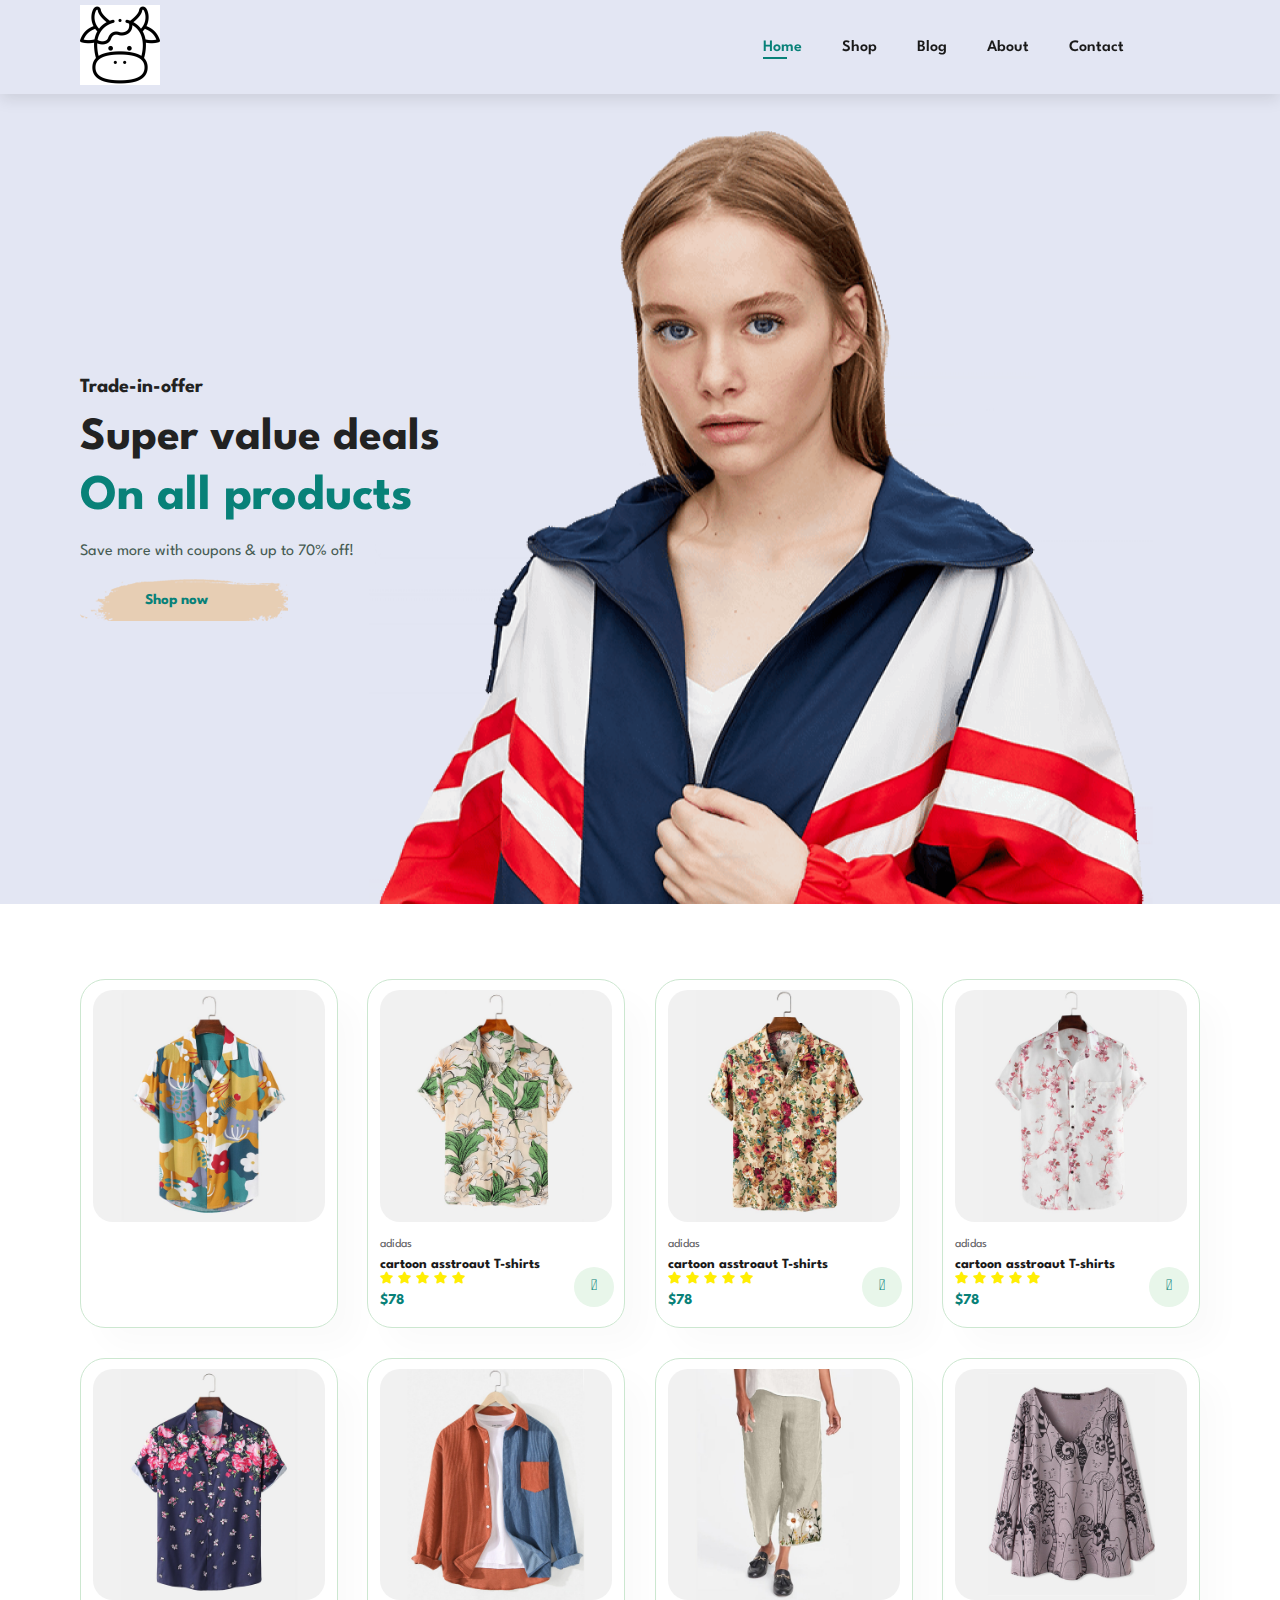
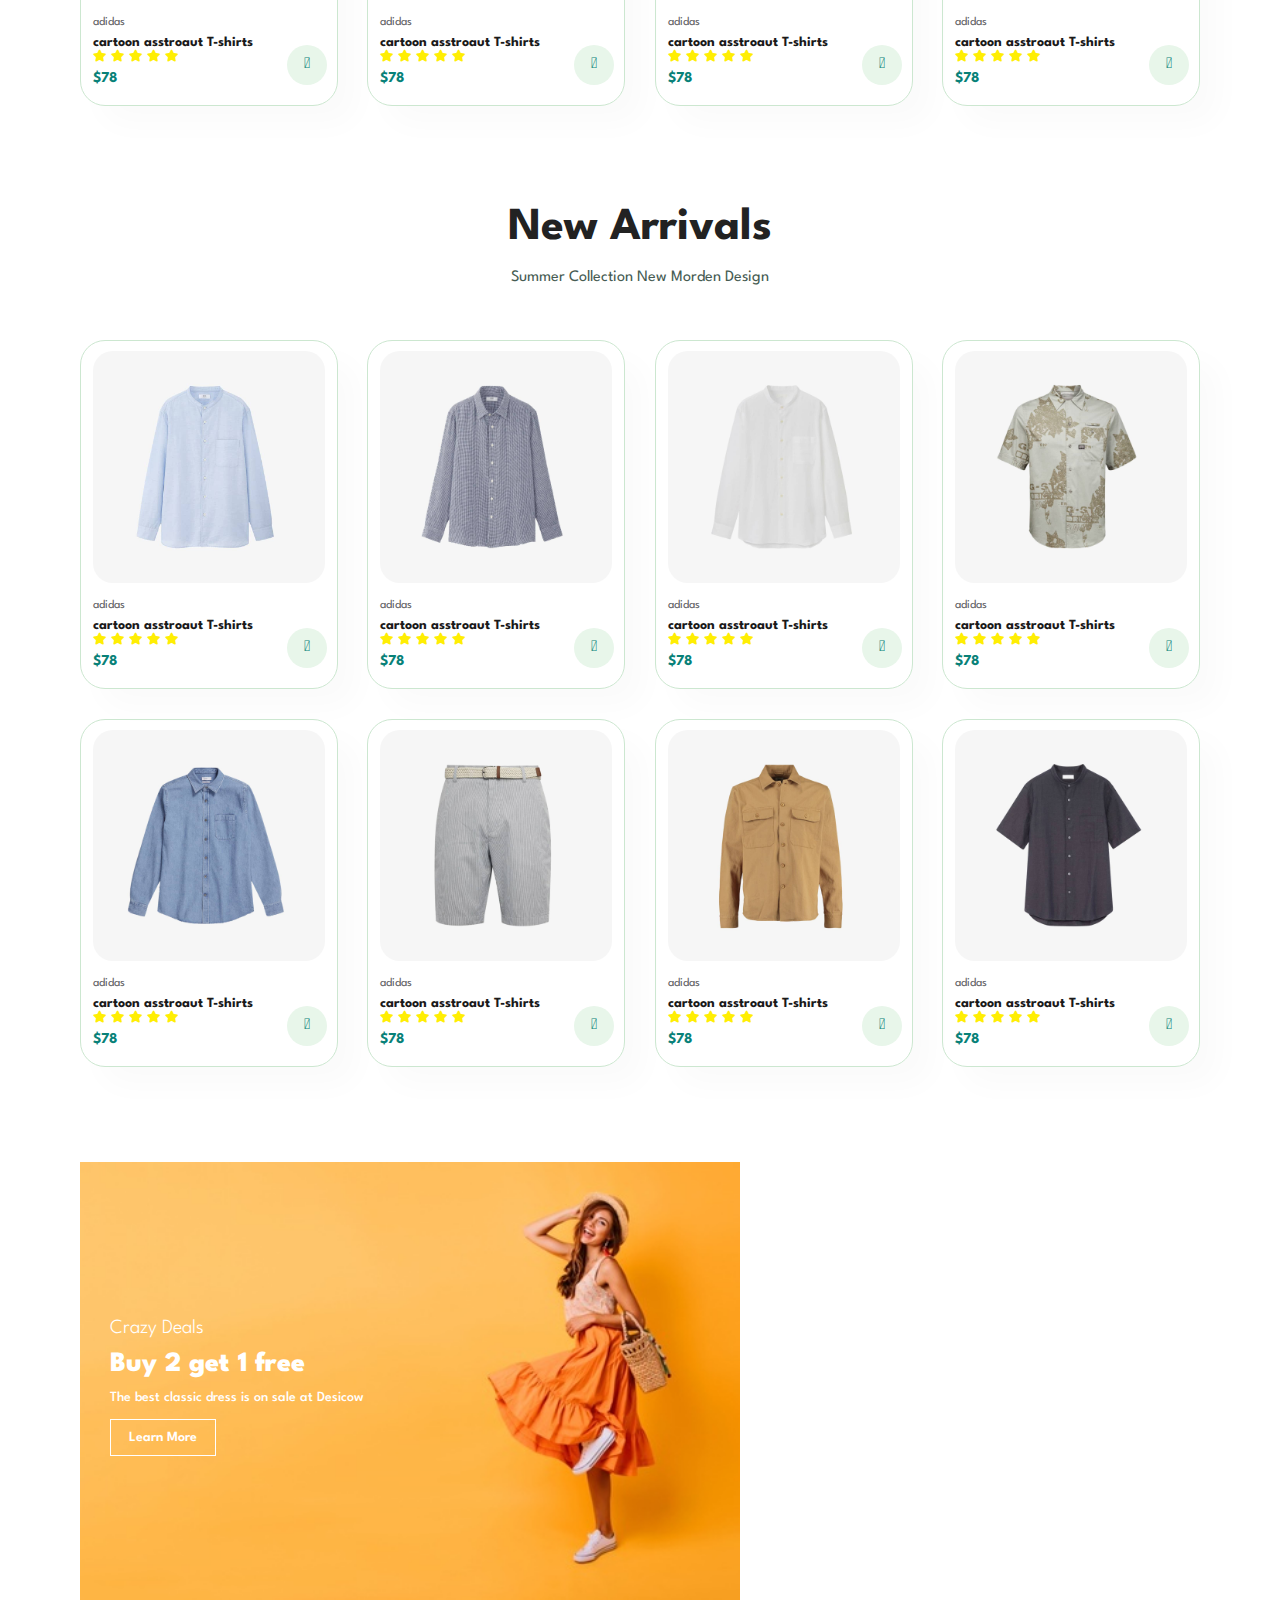
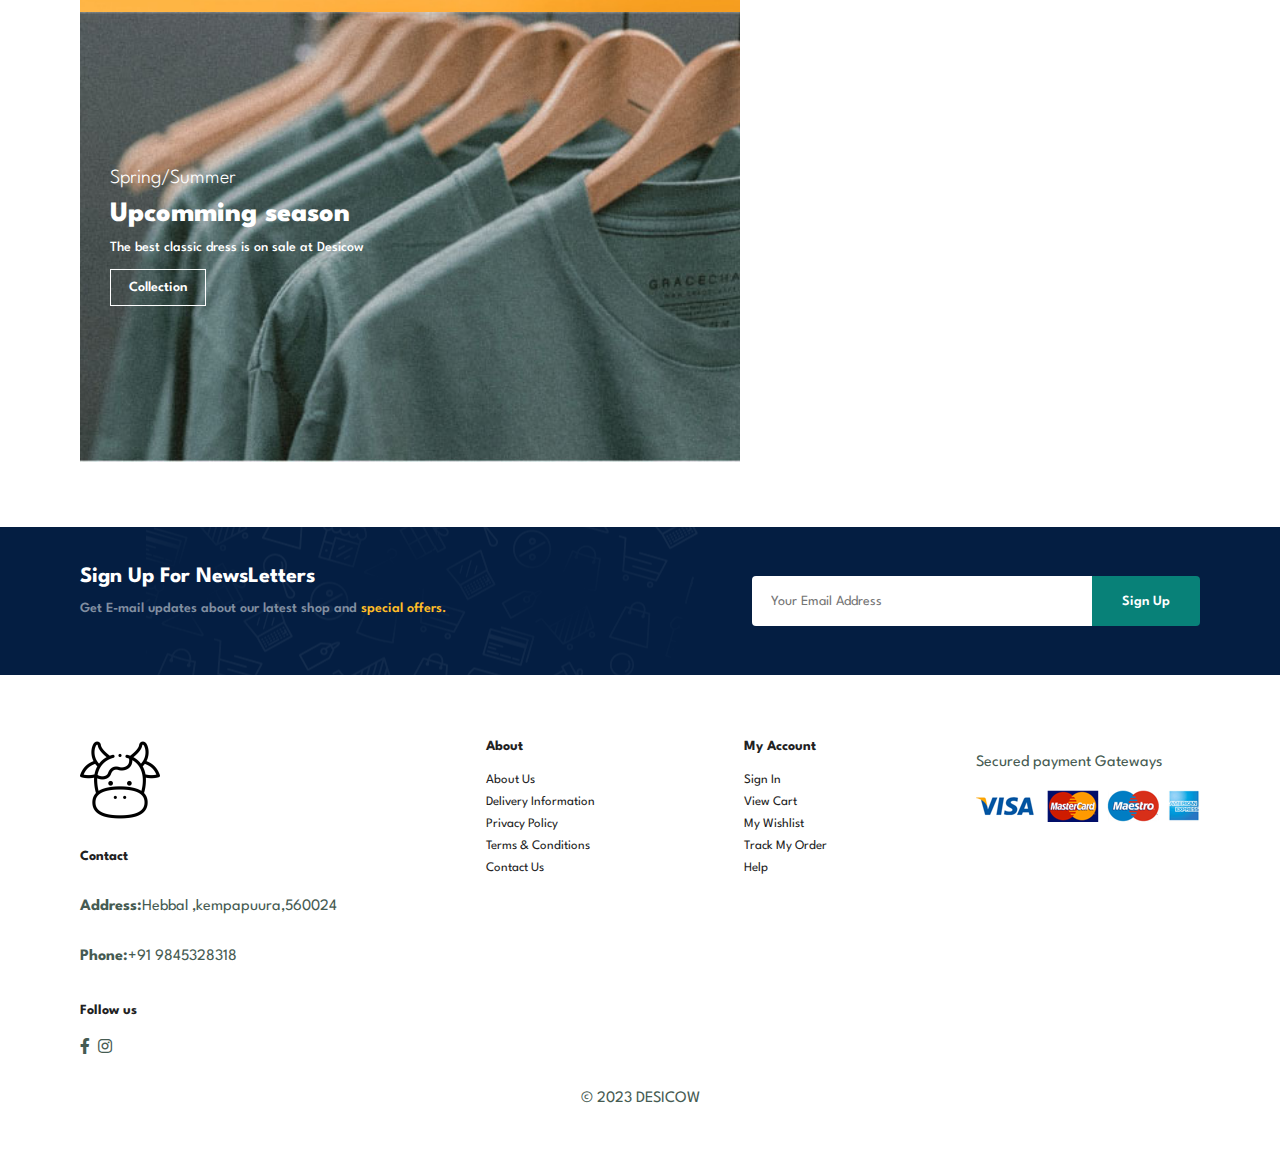
==== index.html @ 8bccd766 "new chnges" ====
<!DOCTYPE html>
<html lang="en">

    <head>
        <meta charset="UTF-8">
        <meta http-equiv="X-UA-Compatible" content="IE=edge">
        <meta name="viewport" content="width=device-width, initial-scale=1.0">
        <title>DESICOW</title>
        <link rel="stylesheet" href="https://pro.fontawesome.com/releases/v5.10.0/css/all.css" />

        <link rel="stylesheet" href="style.css">
    </head>

    <body>
        <section id ="header">
            <a href="#"><img src="img/cow.png" class="logo" alt="logo"></a>
       <div>
        <ul id="navbar">
            <li><a class="active" href="index.html">Home</a></li>
            <li><a href="shop.html">Shop</a></li>
            <li><a href="blog.html">Blog</a></li>
            <li><a href="about.html">About</a></li>
            <li><a href="contact.html">Contact</a></li>
            <li id="lg-bag"><a href="cart.html"><i class="far fa-shopping-bag"></i></a></li>
            <a href="#" id="close"><i class="far fa-times"></i></a>
        </div>

        </ul>
       </div>
       <div id="mobile">
        <a href="cart.html"><i class="far fa-shopping-bag"></i></a>
        <i id="bar"class="fas fa-outdent"></i>
    </div>
        </section>
        
        <section id="hero">
<h4>Trade-in-offer</h4>
<h2>Super value deals</h2>
<h1>On all products</h1>
<p>Save more with coupons & up to 70% off!</p>
<button>Shop now</button>
        </section>
        

        
        <section id="product1" class="section-p1">
            <div class="pro-container">
                <div class="pro">
                   <img src="img/products/f1.jpg" alt="">
                    <div class="des">
                       </div>
                </div>
                <div class="pro">
                    <img src="img/products/f2.jpg" alt="">
                     <div class="des">
                         <span>adidas</span>
                         <h5>cartoon asstroaut T-shirts</h5>
                         <div class="star">
                        <i class="fas fa-star"></i>
                        <i class="fas fa-star"></i>
                        <i class="fas fa-star"></i>
                        <i class="fas fa-star"></i>
                        <i class="fas fa-star"></i>
                     </div>  
                     <h4>$78</h4>                  
                     </div>
                     <a href="#"><i class="fal fa-shopping-cart cart"></i></a>
                 </div>
                 <div class="pro">
                    <img src="img/products/f3.jpg" alt="">
                     <div class="des">
                         <span>adidas</span>
                         <h5>cartoon asstroaut T-shirts</h5>
                         <div class="star">
                        <i class="fas fa-star"></i>
                        <i class="fas fa-star"></i>
                        <i class="fas fa-star"></i>
                        <i class="fas fa-star"></i>
                        <i class="fas fa-star"></i>
                     </div>  
                     <h4>$78</h4>                  
                     </div>
                     <a href="#"><i class="fal fa-shopping-cart cart"></i></a>
                 </div>
                 <div class="pro">
                    <img src="img/products/f4.jpg" alt="">
                     <div class="des">
                         <span>adidas</span>
                         <h5>cartoon asstroaut T-shirts</h5>
                         <div class="star">
                        <i class="fas fa-star"></i>
                        <i class="fas fa-star"></i>
                        <i class="fas fa-star"></i>
                        <i class="fas fa-star"></i>
                        <i class="fas fa-star"></i>
                     </div>  
                     <h4>$78</h4>                  
                     </div>
                     <a href="#"><i class="fal fa-shopping-cart cart"></i></a>
                 </div>
                 <div class="pro">
                    <img src="img/products/f5.jpg" alt="">
                     <div class="des">
                         <span>adidas</span>
                         <h5>cartoon asstroaut T-shirts</h5>
                         <div class="star">
                        <i class="fas fa-star"></i>
                        <i class="fas fa-star"></i>
                        <i class="fas fa-star"></i>
                        <i class="fas fa-star"></i>
                        <i class="fas fa-star"></i>
                     </div>  
                     <h4>$78</h4>                  
                     </div>
                     <a href="#"><i class="fal fa-shopping-cart cart"></i></a>
                 </div>
                 <div class="pro">
                    <img src="img/products/f6.jpg" alt="">
                     <div class="des">
                         <span>adidas</span>
                         <h5>cartoon asstroaut T-shirts</h5>
                         <div class="star">
                        <i class="fas fa-star"></i>
                        <i class="fas fa-star"></i>
                        <i class="fas fa-star"></i>
                        <i class="fas fa-star"></i>
                        <i class="fas fa-star"></i>
                     </div>  
                     <h4>$78</h4>                  
                     </div>
                     <a href="#"><i class="fal fa-shopping-cart cart"></i></a>
                 </div>
                 <div class="pro">
                    <img src="img/products/f7.jpg" alt="">
                     <div class="des">
                         <span>adidas</span>
                         <h5>cartoon asstroaut T-shirts</h5>
                         <div class="star">
                        <i class="fas fa-star"></i>
                        <i class="fas fa-star"></i>
                        <i class="fas fa-star"></i>
                        <i class="fas fa-star"></i>
                        <i class="fas fa-star"></i>
                     </div>  
                     <h4>$78</h4>                  
                     </div>
                     <a href="#"><i class="fal fa-shopping-cart cart"></i></a>
                 </div>
                 <div class="pro">
                    <img src="img/products/f8.jpg" alt="">
                     <div class="des">
                         <span>adidas</span>
                         <h5>cartoon asstroaut T-shirts</h5>
                         <div class="star">
                        <i class="fas fa-star"></i>
                        <i class="fas fa-star"></i>
                        <i class="fas fa-star"></i>
                        <i class="fas fa-star"></i>
                        <i class="fas fa-star"></i>
                     </div>  
                     <h4>$78</h4>                  
                     </div>
                     <a href="#"><i class="fal fa-shopping-cart cart"></i></a>
                 </div>
            </div>


        </section>

        <section id="product1" class="section-p1">
            <h2>New Arrivals</h2>
            <p>Summer Collection New Morden Design</p>
            <div class="pro-container">
                <div class="pro">
                   <img src="img/products/n1.jpg" alt="">
                    <div class="des">
                        <span>adidas</span>
                        <h5>cartoon asstroaut T-shirts</h5>
                        <div class="star">
                       <i class="fas fa-star"></i>
                       <i class="fas fa-star"></i>
                       <i class="fas fa-star"></i>
                       <i class="fas fa-star"></i>
                       <i class="fas fa-star"></i>
                    </div>  
                    <h4>$78</h4>                  
                    </div>
                    <a href="#"><i class="fal fa-shopping-cart cart"></i></a>
                </div>
                <div class="pro">
                    <img src="img/products/n2.jpg" alt="">
                     <div class="des">
                         <span>adidas</span>
                         <h5>cartoon asstroaut T-shirts</h5>
                         <div class="star">
                        <i class="fas fa-star"></i>
                        <i class="fas fa-star"></i>
                        <i class="fas fa-star"></i>
                        <i class="fas fa-star"></i>
                        <i class="fas fa-star"></i>
                     </div>  
                     <h4>$78</h4>                  
                     </div>
                     <a href="#"><i class="fal fa-shopping-cart cart"></i></a>
                 </div>
                 <div class="pro">
                    <img src="img/products/n3.jpg" alt="">
                     <div class="des">
                         <span>adidas</span>
                         <h5>cartoon asstroaut T-shirts</h5>
                         <div class="star">
                        <i class="fas fa-star"></i>
                        <i class="fas fa-star"></i>
                        <i class="fas fa-star"></i>
                        <i class="fas fa-star"></i>
                        <i class="fas fa-star"></i>
                     </div>  
                     <h4>$78</h4>                  
                     </div>
                     <a href="#"><i class="fal fa-shopping-cart cart"></i></a>
                 </div>
                 <div class="pro">
                    <img src="img/products/n4.jpg" alt="">
                     <div class="des">
                         <span>adidas</span>
                         <h5>cartoon asstroaut T-shirts</h5>
                         <div class="star">
                        <i class="fas fa-star"></i>
                        <i class="fas fa-star"></i>
                        <i class="fas fa-star"></i>
                        <i class="fas fa-star"></i>
                        <i class="fas fa-star"></i>
                     </div>  
                     <h4>$78</h4>                  
                     </div>
                     <a href="#"><i class="fal fa-shopping-cart cart"></i></a>
                 </div>
                 <div class="pro">
                    <img src="img/products/n5.jpg" alt="">
                     <div class="des">
                         <span>adidas</span>
                         <h5>cartoon asstroaut T-shirts</h5>
                         <div class="star">
                        <i class="fas fa-star"></i>
                        <i class="fas fa-star"></i>
                        <i class="fas fa-star"></i>
                        <i class="fas fa-star"></i>
                        <i class="fas fa-star"></i>
                     </div>  
                     <h4>$78</h4>                  
                     </div>
                     <a href="#"><i class="fal fa-shopping-cart cart"></i></a>
                 </div>
                 <div class="pro">
                    <img src="img/products/n6.jpg" alt="">
                     <div class="des">
                         <span>adidas</span>
                         <h5>cartoon asstroaut T-shirts</h5>
                         <div class="star">
                        <i class="fas fa-star"></i>
                        <i class="fas fa-star"></i>
                        <i class="fas fa-star"></i>
                        <i class="fas fa-star"></i>
                        <i class="fas fa-star"></i>
                     </div>  
                     <h4>$78</h4>                  
                     </div>
                     <a href="#"><i class="fal fa-shopping-cart cart"></i></a>
                 </div>
                 <div class="pro">
                    <img src="img/products/n7.jpg" alt="">
                     <div class="des">
                         <span>adidas</span>
                         <h5>cartoon asstroaut T-shirts</h5>
                         <div class="star">
                        <i class="fas fa-star"></i>
                        <i class="fas fa-star"></i>
                        <i class="fas fa-star"></i>
                        <i class="fas fa-star"></i>
                        <i class="fas fa-star"></i>
                     </div>  
                     <h4>$78</h4>                  
                     </div>
                     <a href="#"><i class="fal fa-shopping-cart cart"></i></a>
                 </div>
                 <div class="pro">
                    <img src="img/products/n8.jpg" alt="">
                     <div class="des">
                         <span>adidas</span>
                         <h5>cartoon asstroaut T-shirts</h5>
                         <div class="star">
                        <i class="fas fa-star"></i>
                        <i class="fas fa-star"></i>
                        <i class="fas fa-star"></i>
                        <i class="fas fa-star"></i>
                        <i class="fas fa-star"></i>
                     </div>  
                     <h4>$78</h4>                  
                     </div>
                     <a href="#"><i class="fal fa-shopping-cart cart"></i></a>
                 </div>
            </div>


        </section>

        <section id="sm-banner" class="section-p1">
    <div class="banner-box">
        <h4> Crazy Deals</h4>
        <h2>Buy 2 get 1 free</h2>
        <span>The best classic dress is on sale at Desicow</span>
        <button class="white">Learn More</button>
    </div>
    <div class="banner-box2">
        <h4> Spring/Summer</h4>
        <h2>Upcomming season</h2>
        <span>The best classic dress is on sale at Desicow</span>
        <button class="white">Collection</button>
    </div>
        </section>
        <section id="newsletter" class="section-p1">
            <div class="newstext">
                <h4>Sign Up For NewsLetters</h4>
                <p>Get E-mail updates about our latest shop and <span>special offers.</span></p>
            </div>
            <div class="form">
                <input type="text" placeholder="Your Email Address">
                <button class="normal">Sign Up</button>
            </div>
        </section>
        <footer class="section-p1">
            <div class="col">
                <img class="logo " src="img/cow.png" alt="">
                <h4>Contact</h4>
                <p><strong>Address:</strong>Hebbal ,kempapuura,560024 </p>
                <p><strong>Phone:</strong>+91 9845328318</p>
<div class="follow">
    <h4>Follow us</h4>
    <div class="icon">
        <i class ="fab fa-facebook-f"></i>
        <i class ="fab fa-instagram"></i>
    </div>
</div>
</div>
<div class="col">
                <h4>About</h4>
                <a href="#">About Us</a>
                <a href="#">Delivery Information</a>
                <a href="#">Privacy Policy</a>
                <a href="#">Terms & Conditions</a>
                <a href="#">Contact Us</a>
              </div>

              <div class="col">
                <h4>My Account</h4>
                <a href="#">Sign In</a>
                <a href="#">View Cart</a>
                <a href="#">My Wishlist</a>
                <a href="#">Track My Order</a>
                <a href="#">Help</a>
              </div>
              <div>
                <p>Secured payment Gateways</p>
                <img src="img/pay/pay.png" alt="">
              </div>
            <div class="copyright">
                <p>© 2023 DESICOW</p>
            
            </div>
        </footer>

        <script src="script.js"></script>
    </body>

</html>
---- style.css ----
@import url("https://fonts.googleapis.com/css2?family=Spartan:wght@100;200;300;400;500;600;700;800;900&display=swap");
* {
  margin: 0;
  padding: 0;
  box-sizing: border-box;
  font-family: "Spartan", sans-serif;
}

html {
  scroll-behavior: smooth;
}

/* Global Styles */

h1 {
  font-size: 50px;
  line-height: 64px;
  color: #222;
}

h2 {
  font-size: 46px;
  line-height: 54px;
  color: #222;
}

h4 {
  font-size: 20px;
  color: #222;
}

h6 {
  font-weight: 700;
  font-size: 12px;
}

p {
  font-size: 16px;
  color: #465b52;
  margin: 15px 0 20px 0;
}

.section-p1 {
  padding: 40px 80px;
}

.section-m1 {
  margin: 40px 0;
}
button.normal{
 font-size: 14px;
 font-weight: 600;
 padding: 15px 30px;
 color:#000;
 background-color: #fff;
 border-radius: 4px;
 cursor: pointer;
 border:none;
 outline: none;
 transition:0.3s;
}
button.white{
  font-size: 14px;
  font-weight: 600;
  padding: 11px 18px;
  color:#fff;
  background-color: transparent;
  cursor: pointer;
  border:1px solid #fff;
  outline: none;
  transition:0.3s;
 }

body {
  width: 100%;
}

/*header start*/
#header{
  display: flex;
  align-items: center;
  justify-content: space-between;
  padding: 5px 80px;
  background-color: #E3E6F3;
  box-shadow: 0 5px 15px rgba(0, 0, 0, 0.1);
  z-index: 999;
  position: sticky;
  top: 0;
  left: 0;


}
#navbar{
  display: flex;
  align-items: center;
  justify-content: center;

}
#navbar li{
  list-style: none;
  padding: 0 20px;
  position: relative;
}
#navbar li a{
  text-decoration: none;
  font-size: 16px;
  font-weight: 600;
  color:#1a1a1a;
  transition: 0.3s ease;
}
#navbar li a:hover,
#navbar li a.active{
  color:#088178;

}
#navbar li a.active::after,
#navbar li a:hover::after{
  content: "";
  width: 30%;
  height: 2px;
  background-color: #088178;
  position: absolute;
  bottom: -4px;
  left:20px;
}
#mobile{
  display: none;
  align-items: center;
}
#close{
  display: none;
}
/*Home Page*/
#hero{
  background-image: url("img/hero4.png");
  height: 90vh;
  width: 100%;
  background-position: top 25% right 0%;
  padding:0 80px;
  display: flex;
  flex-direction: column;
  align-items: flex-start;
  justify-content: center;
}
#hero h4{
  padding-bottom: 15px;

}
#hero h1{
  color: #088178;
}
#hero button{
  background-image: url("img/button.png");
  background-color: transparent;
  color:#088178 ;
  border: 0;
  padding: 14px 80px 14px 65px;
  background-repeat: no-repeat;
  font-weight: 700;
  font-size: 15px;


}
#product1{
  text-align: center;

}
#product1 .pro-container{
  display: flex;
  justify-content: space-between;
  padding-top:20px;
  flex-wrap: wrap;
}
#product1 .pro{
  width:23%;
  min-width: 250px;
  padding:10px 12px;
  border: 1px solid #cce7d0;
  border-radius: 25px;
  cursor: pointer;
  box-shadow:20px 20px 30px rgba(0,0,0,0.02);
  margin: 15px 0;
  transition: 0.2s ease;
  position: relative;

}
#product1 .pro:hover{
  box-shadow: 20px 20px 30px rgba(0,0,0,0.06);
}
#product1 .pro img{
  width: 100%;
  border-radius: 20px;
  
}
#product1 .pro .des{
text-align: start;
padding: 10px 0;
}
#product1 .pro .des span{
  color:#606063;
  font-size: 12px;

}
#product1 .pro .des h5{
  padding-top:7px;
color:#1a1a1a;
font-size:14px
}
#product1 .pro .des i{
  font-size:12px;
  color: rgb(255,238,3);
}
#product1 .pro .des h4{
  padding-top:7px;
  font-size: 15px;
  font-weight: 700;
  color:#088178;
}

#product1 .pro .cart{
  width: 40px;
  height: 40px;
  line-height: 40px;
  border-radius: 50px;
  background-color: #e8f6ea;
  font-weight: 500;
  color:#088178;
  border-color: 1px solid #cce7d0;
  position: absolute;
  bottom: 20px;
  right: 10px;

}
/*first banner box*/
#sm-banner{
  display:flex;
  justify-content: space-between;
  flex-wrap: wrap;
}
#sm-banner .banner-box{
display: flex;
flex-direction: column;
justify-content: center;
align-items: center;
align-items: flex-start;
background-image: url("img/banner/b17.jpg");
min-width:660px;
height:50vh;
background-size: cover;
background-position: center;
padding:30px;
}
#sm-banner h4{
  color:#fff;
  font-size: 20px;
  font-weight: 300;
}
#sm-banner h2{
  color:#fff;
  font-size: 28px;
  font-weight: 800;
}
#sm-banner span{
  color:#fff;
  font-size: 14px;
  font-weight: 500;
  padding-bottom:15px ;
}
#sm-banner .banner-box:hover button{
  background: #088178;
  border: 1px solid #088178;
}
/*second banner box*/
#sm-banner2{
  display:flex;
  justify-content: space-between;
  flex-wrap: wrap;
}
#sm-banner .banner-box2{
  display: flex;
  flex-direction: column;
  justify-content: center;
  align-items: center;
  align-items: flex-start;
  background-image: url("img/banner/b17.jpg");
  min-width:660px;
  height:50vh;
  background-size: cover;
  background-position: center;
  padding:30px;
  }
#sm-banner .banner-box2{
 background-image: url("img/banner/b10.jpg");
}
#sm-banner .banner-box2:hover button{
  background: #088178;
  border: 1px solid #088178;
}
#newsletter{
  display:flex;
  justify-content: space-between;
  flex-wrap: wrap;
  align-items:center;
  background-image: url("img/banner/b14.png");
  background-repeat: no-repeat;
  background-position: 20% 30%;
  background-color: #041e42;
  margin:25px 0 ;
}
#newsletter h4{
  font-size: 22px;
  font-weight: 700;
  color:#fff;

}
#newsletter p{
  font-size: 14px;
  font-weight: 600;
  color:#818ea0;
  
}
#newsletter p span{
  color:#ffbd27;
  
}
#newsletter .form{
  display: flex;
  width: 40%;
}
#newsletter input{
  height: 3.125rem;
  padding:0 1.25em;
  font-size:14px;
  width:100%;
  border: 1px solid transparent;
  border-radius: 4px ;
  outline: none;
  border-top-right-radius: 0;
  border-bottom-right-radius:0 ;
  
  
}
#newsletter button{
  background-color: #088178;
  color: #fff;
  white-space: nowrap;
  border-top-left-radius: 0;
  border-bottom-left-radius:0 ;
}

/*footer*/
footer{
display: flex;
flex-wrap: wrap;
justify-content: space-between;
}
footer .col{
  display: flex;
  flex-direction: column;
  align-items: flex-start;
  margin-bottom: 20px;
}
footer .logo{
    margin-bottom: 30px;

  }
  footer h4{
    font-size:14px;
   padding-bottom:13px ;
   margin:0 0 8px 0; 
  }
  footer a{
    font-size: 13px;
    text-decoration: none;
    color: #222;
     margin-bottom: 10px;
  }
  footer .follow{
    margin-top: 20px;

  }
  footer .follow i{
    color:#465b52;
    padding-right:4px;
    cursor: pointer;
  }
 footer .follow i:hover,
 footer a:hover{
  color:#088178;
 }
 footer .copyright{
  width:100%;
  text-align:center;
 }

/*__--__--__--__--__--*/
/*shop page*/
#page-header{
  background-image: url("img/banner/b1.jpg");
  width: 100%;
  height: 40vh;
  background-size: cover;
  display: flex;
  justify-content: center;
  text-align: center;
  flex-direction: column;
  padding: 14px;
}

#page-header h2,
#page-header p{
  color: #fff;
}

#pagination{
  text-align: center;
}

#pagination a{
  text-decoration: none;
  background-color: #088178;
  padding: 15px 20px;
  border-radius: 4px;
  color: #fff;
  font-weight: 600;
}
#pagination a i{
  font-size: 16px;
  font-weight: 600;
}

/*__--__--__--__--___--____--*/
/*single product page*/
#prodetails{
  display: flex;
  margin-top: 20px;
}



#prodetails .single-pro-image{
  width: 40%;
  margin-right: 50px;
}
.small-img-group {
  display: flex;
  justify-content: space-between;
  }

  .small-img-col{
    flex-basis:24%;
    cursor:pointer;
  }

#prodetails .single-pro-details{
width:50%;
padding-top: 30px;
}

#prodetails .single-pro-details h4{
  padding: 40px 0 20px 0;
}
#prodetails .single-pro-details h2{
  font-size:  26px;
}

#prodetails .single-pro-details select{
  display: block;
  padding: 5px 10px;
  margin-bottom:10px ;
}

#prodetails .single-pro-details select input{
 width:50px;
 height: 47px;
  padding-left: 30px;
  font-size: 16px;
  margin-right: 10px;
  }
#prodetails .single-pro-details select input:focus{
outline: none;
}
#prodetails .single-pro-details button{
  background: #088178;
  color: #fff;
  margin-left: 20px;
}
#prodetails .single-pro-details span{
  line-height:30px;
}
#prodetails .single-pro-details .numberinput {
  width: 7%;
  height: 8%;
  text-align: center;
}



/*blog page*/
#page-header.blog-header{
  background-image: url("img/banner/b19.jpg");
  
}
#blog{
  padding: 150px 150px 0 150px;
}
#blog .blog-box{
  display: flex;
  align-items: center;
  width: 100%;
}

#blog .blog-img{
  width: 50%;
  margin-right: 40px;
}

#blog img{
  width: 100%;
  height: 300px;
  object-fit: cover;
}
#blog .blog-details{
  width: 50%;
}
#blog .blog-details a{
  text-decoration: none;
font-size: 11px;
color: #000;
font-weight: 700;
}

#blog .blog-details a::after{
  content: "";
  width: 50px;
  height: 1px;
  background-color: #000;
  position: absolute;
  top:4px;
  right: -60px;
}





























 /*media query*/
 @media(max-width:799px){
 
  #navbar{
    display: flex;
    flex-direction: column;
    align-items: flex-start;
    justify-content: flex-start;
    position: fixed;
    top: 0;
    right: -300px;
    height:100vh;
    width: 300px;
    background-color: #e3e6f3;
    box-shadow: 0 40px 60px rgba(0,0,0,0.1);
    padding: 80px 0 0 10px;
    transition: 0.4s;
}
#navbar.active{
  right:0px;
}
 #navbar li{
  margin-bottom: 25px;
 }
 #mobile{
  display: flex;
  align-items: center;
 }
 #mobile i{
  color:#1a1a1a;
  font-size: 24px;
  padding-left: 20px;

 }
 #close{
  display: initial;
  position: absolute;
  top:30px;
  left: 30px;
  color: #222;
  font-size: 24px;
 }
 #lg-bag{
  display: none;
 }
 #hero {
  height: 70vh;
  padding: 0 80px;
 background-position: top 30% right 30% ;
}
#product1 .pro-container{
  justify-content: center;
}
#product1 .pro {
  margin: 20px;
 }
 #sm-banner .banner-box {
  min-width: 100px;
  height: 30vh;
  padding: 150px;
}
#sm-banner .banner-box2 {
  min-width: 100px;
  margin-top:20px;
  height: 30vh;
  padding: 150px ;
}
#newsletter .form {
  width: 70%;
}
 }
 @media(max-width:477px) {
  html, body {
    height: 100%;
    width: 100%;
  }
  
  body {
    overflow-y: scroll;
  }

  #header{
    padding: 10px 30px;
  }
  h1{
    font-size: 38px;
  }
  h2{
    font-size: 32px;
  }
  #hero {
    padding: 0 20px;
   background-position:55%;
  
 }
 #product1 .pro{
  width:100%;
 }
 
 #sm-banner .banner-box {
  height:40vh;
}
#sm-banner .banner-box2 {
 margin-top:20px;
}
#newsletter{
  padding: 40px 20px;
}
#newsletter .form{
  width: 100%;

}
/*Single product*/
#prodetails {
  display: flex;
  flex-direction: column;

}
#prodetails .single-pro-image{
  width: 100%;
  margin-right: 0px

}

#prodetails .single-pro-details{
  width: 100%;
}
#prodetails .single-pro-details button {
  background: #088178;
  color: #fff;
  margin-top: 10px;

}
#prodetails .single-pro-details .numberinput {
  padding-top: 2px;
  height: 43px;
  width: 20%;
  text-align: center;
 }
}
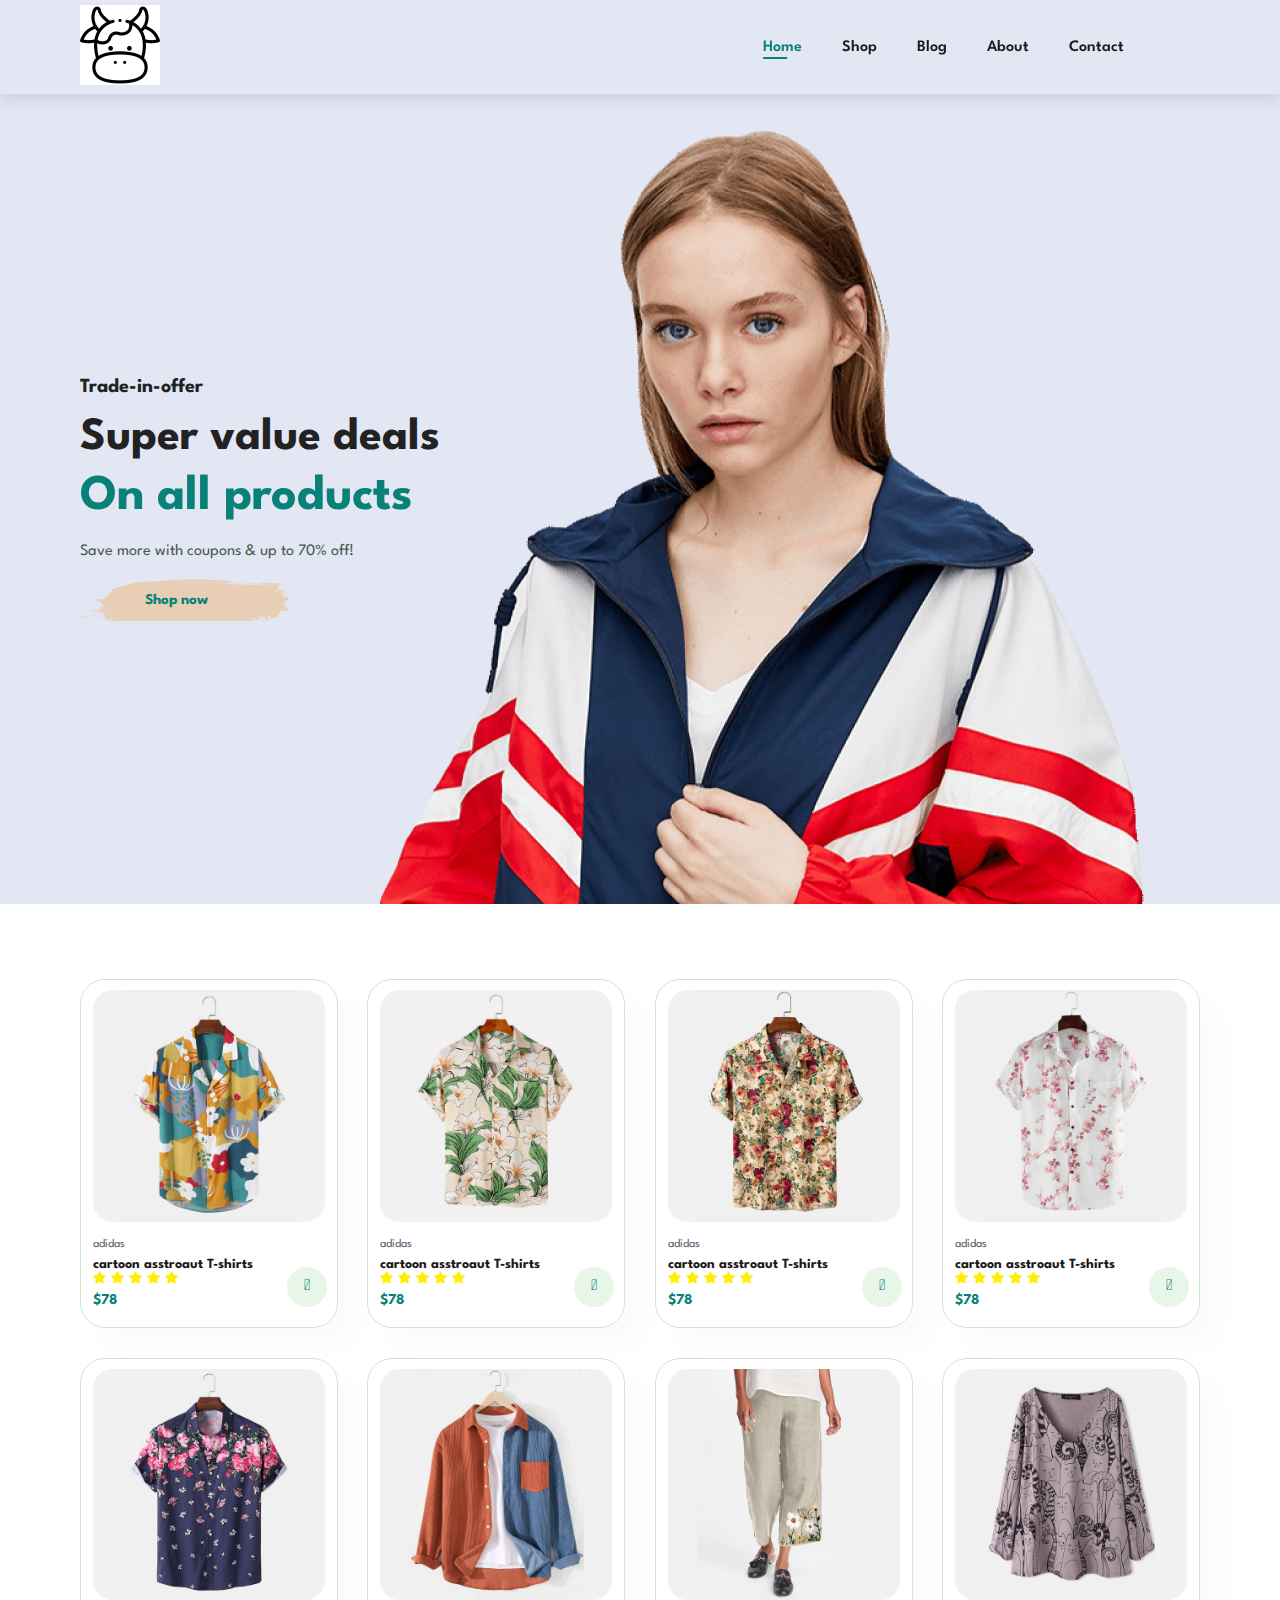
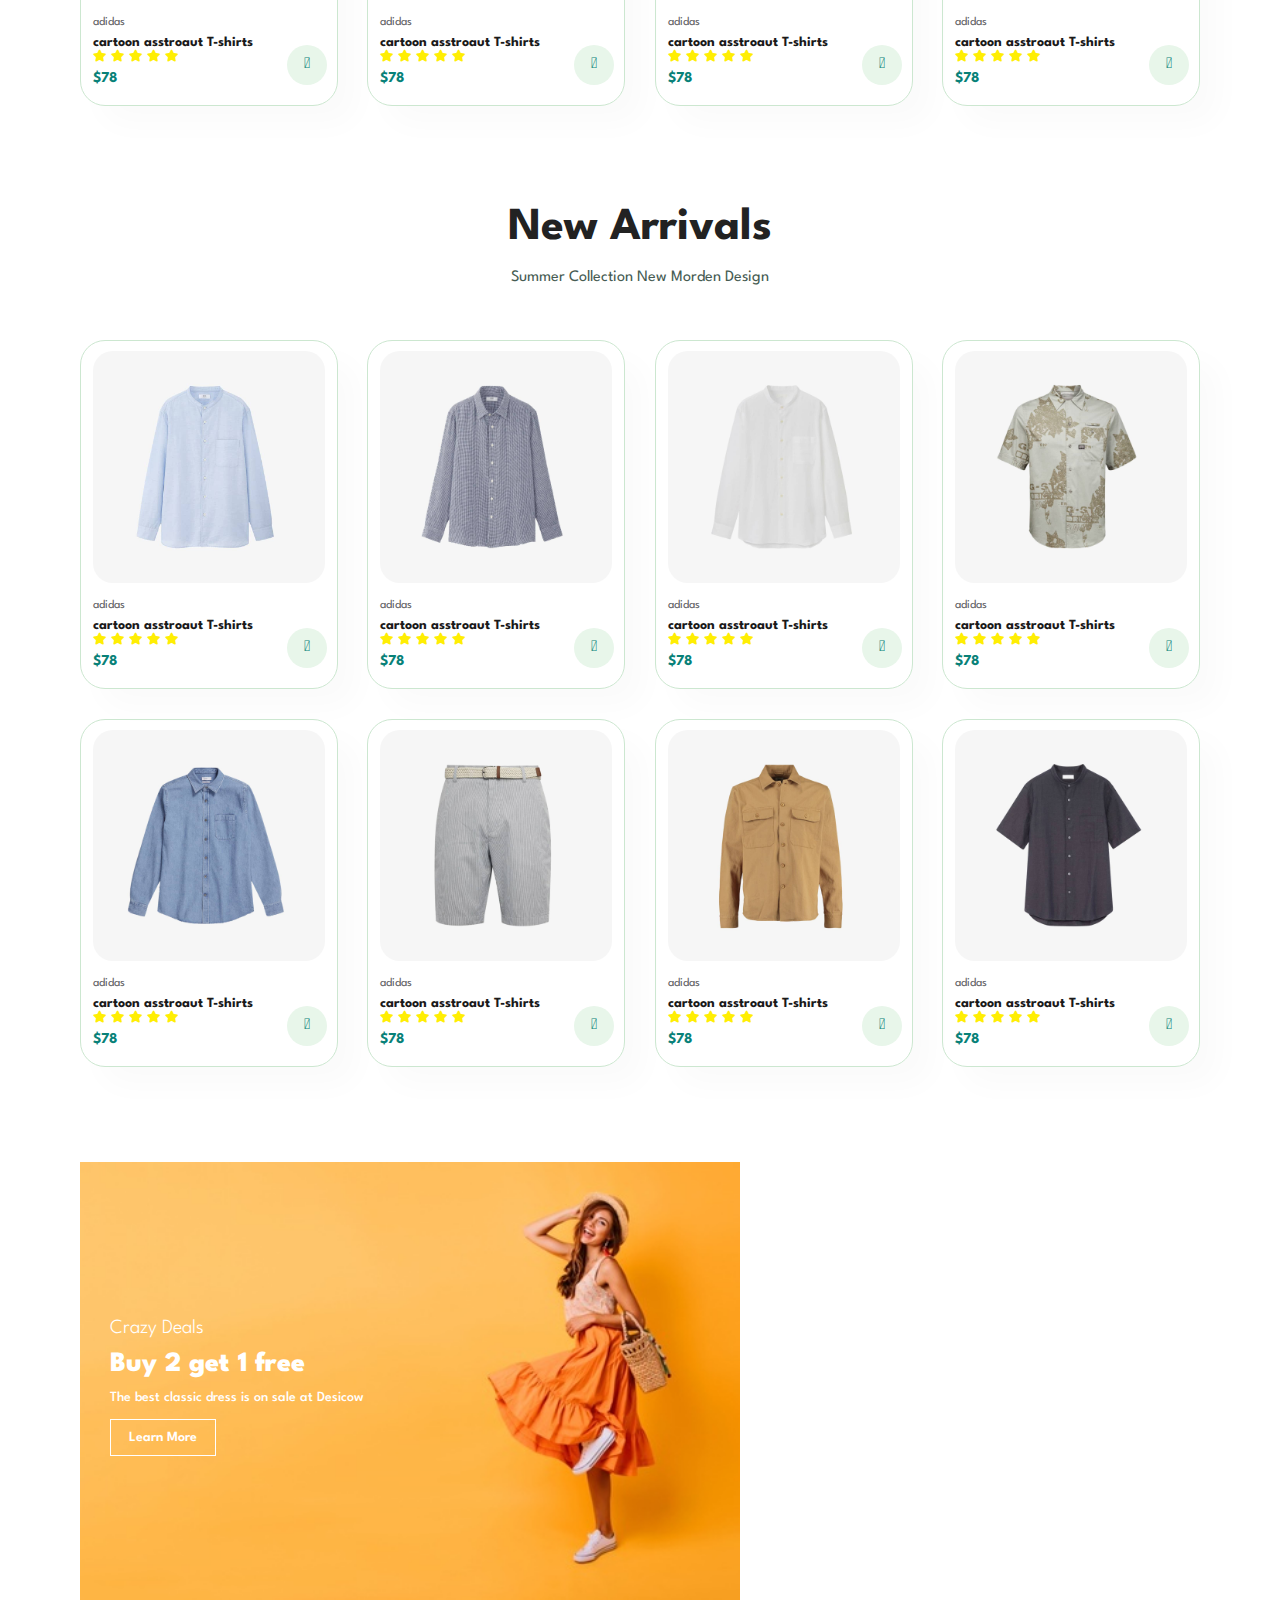
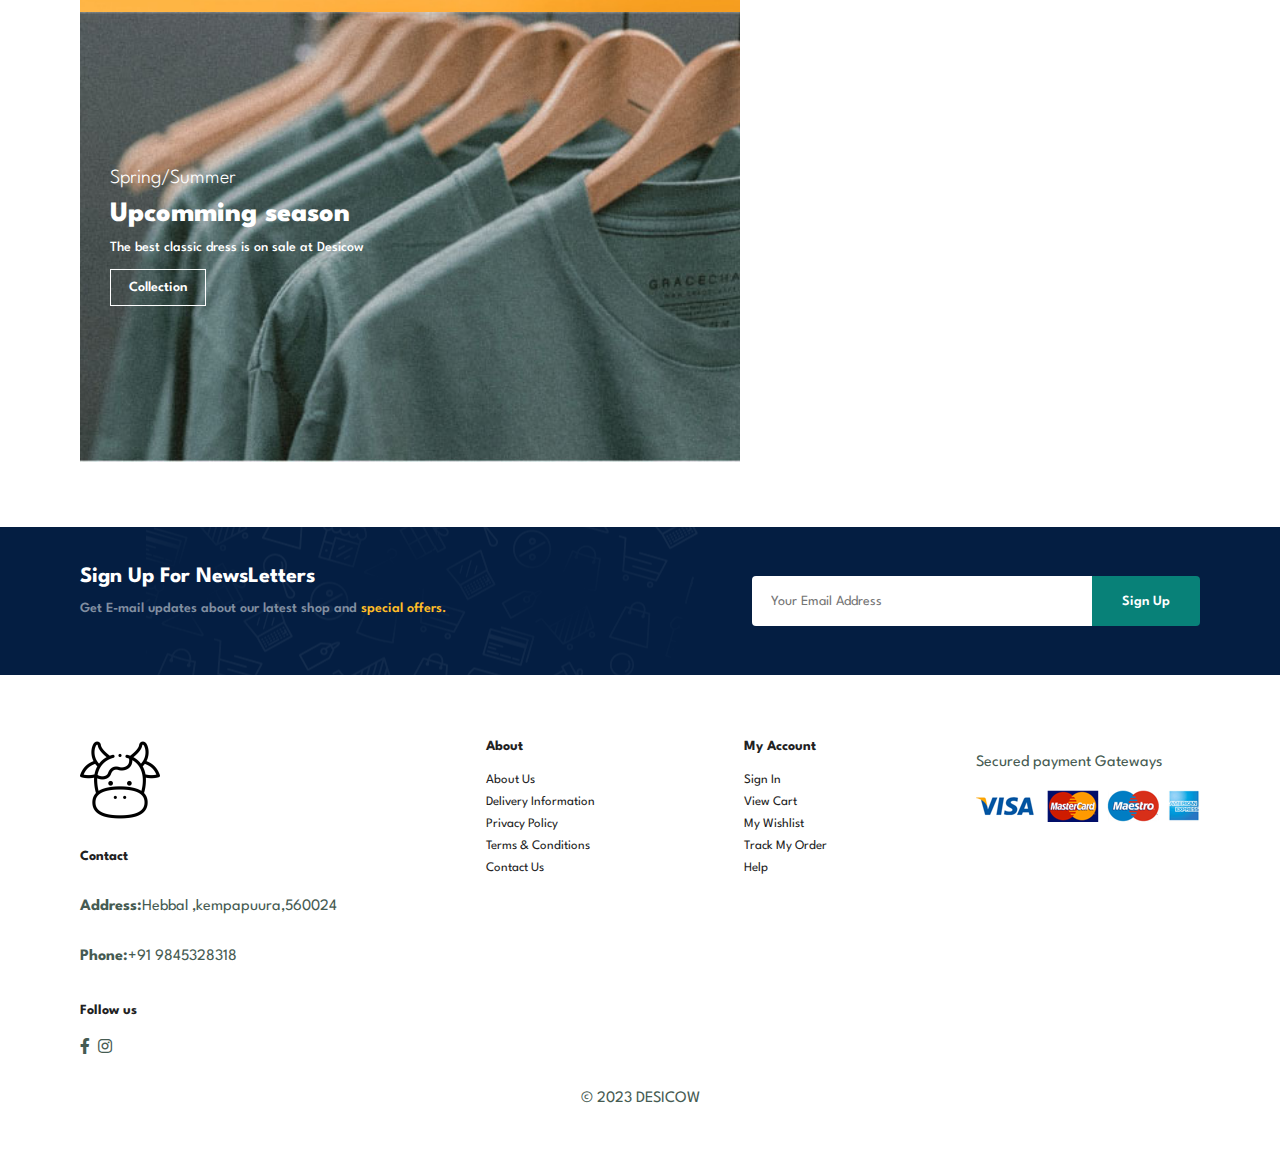
==== commit 94276a84: "lot of changes" ====
--- a/index.html
+++ b/index.html
@@ -13,7 +13,7 @@
 
     <body>
         <section id ="header">
-            <a href="#"><img src="img/cow.png" class="logo" alt="logo"></a>
+            <a href="index.html"><img src="img/cow.png" class="logo" alt="logo"></a>
        <div>
         <ul id="navbar">
             <li><a class="active" href="index.html">Home</a></li>
@@ -46,10 +46,22 @@
         <section id="product1" class="section-p1">
             <div class="pro-container">
                 <div class="pro">
-                   <img src="img/products/f1.jpg" alt="">
-                    <div class="des">
-                       </div>
-                </div>
+                    <img src="img/products/f1.jpg" alt="">
+                     <div class="des">
+                         <span>adidas</span>
+                         <h5>cartoon asstroaut T-shirts</h5>
+                         <div class="star">
+                        <i class="fas fa-star"></i>
+                        <i class="fas fa-star"></i>
+                        <i class="fas fa-star"></i>
+                        <i class="fas fa-star"></i>
+                        <i class="fas fa-star"></i>
+                     </div>  
+                     <h4>$78</h4>                  
+                     </div>
+                     <a href="#"><i class="fal fa-shopping-cart cart"></i></a>
+                 </div>
+                
                 <div class="pro">
                     <img src="img/products/f2.jpg" alt="">
                      <div class="des">
--- a/style.css
+++ b/style.css
@@ -508,6 +508,8 @@
   display: flex;
   align-items: center;
   width: 100%;
+  position: relative;
+
 }
 
 #blog .blog-img{
@@ -528,6 +530,8 @@
 font-size: 11px;
 color: #000;
 font-weight: 700;
+position: relative;
+transition: 0.3s;
 }
 
 #blog .blog-details a::after{
@@ -540,26 +544,213 @@
   right: -60px;
 }
 
-
-
-
-
-
-
-
-
-
-
-
-
-
-
-
-
-
-
-
-
+#blog .blog-details a:hover{
+  color:#088178;
+}
+
+
+#blog .blog-details a:hover::after{
+  background-color: #088178;
+
+}
+#blog .blog-box h1{
+  position: absolute;
+  top: -40px;
+  left: 0;
+  font-size: 70px;
+  font-weight: 700;
+  color: #c9cbce;
+  z-index: -9;
+}
+
+/*About Page*/
+#page-header .about-header{
+  background-image: url("img/about/banner.png");
+}
+#about-head{
+  display: flex;
+  align-items: center;
+}
+#about-head img{
+  width:50%;
+  height: auto; 
+}
+#about-head div{
+  padding-left: 40px;
+}
+
+/*contact-details*/
+#contact-details{
+  display: flex;
+  align-items: center;
+  justify-content: space-between;
+}
+#contact-details .details{
+  width: 40%;
+}
+
+#contact-details .details span,
+#form-details form{
+  font-size: 12px;
+}
+#contact-details .details h2,
+#form-details form h2{
+  font-size: 26px;
+  line-height: 35px;
+  padding: 20px 0;
+}
+
+#contact-details .details h3{
+  font-size: 16px;
+  padding-bottom: 15px;
+}
+#contact-details .details li{
+  list-style: none;
+  display: flex;
+  padding: 10px 0;
+}
+#contact-details .details li i{
+font-size: 14px;
+padding-right:22px;
+}
+#contact-details .details li p{
+  margin: 0;
+  font-size: 14px;
+}
+
+#contact-details .map{
+  width: 55%;
+  height: 440px;
+}
+
+#contact-details .map iframe{
+  width: 100%;
+  height: 100%;
+}
+#form-details form{
+  width: 65%;
+  display: flex;
+  flex-direction: column;
+  align-items: flex-start;
+
+}
+#form-details form input,
+#form-details form textarea{
+  width: 100%;
+  padding:12px 15px;
+  outline: none;
+  margin-bottom: 20px;
+  border: 1px solid #e1e1e1;
+}
+
+#form-details form button{
+background-color: #088178;
+color: #fff;
+
+}
+
+#cart table{
+  width: 100%;
+  border-collapse: collapse;
+  table-layout: fixed;
+  white-space: nowrap;
+}
+#cart table img{
+width: 70px;
+}
+
+#cart table td:nth-child(1){
+  width: 100px;
+  text-align: center;
+}
+#cart table td:nth-child(2){
+  width: 150px;
+  text-align: center;
+}
+#cart table td:nth-child(3){
+  width: 250px;
+  text-align: center;
+}
+#cart table td:nth-child(4),
+#cart table td:nth-child(5),
+#cart table td:nth-child(6){
+  width: 150px;
+  text-align: center;
+}
+
+#cart table td:nth-child(5) input{
+   width: 70px;
+   padding: 10px 5px 10px 15px;
+}
+
+#cart table thead{
+border: 1px soild #e2e9e1;
+border-left: none;
+border-right: nones;
+}
+
+#cart table thead td{
+  font-weight: 700;
+  text-transform: uppercase;
+  font-size:13px;
+  padding: 18px 0;
+}
+
+#cart table tbody tr td{
+  padding-top: 15px;
+}
+
+#cart table tbody td{
+  font-size: 13px;
+}
+
+#cart-add{
+  display: flex;
+  flex-wrap: wrap;
+  justify-content: space-between;
+}
+#coupon{
+width:50%;
+margin: bottom 30px;
+}
+
+#coupon h3,
+#subtotal h3{
+padding-bottom: 15px;
+}
+
+#coupon input{
+  padding: 10px 20px;
+  outline: none;
+  width: 60%;
+  margin-right: 10px;
+  border:1px solid #e2e9e1;
+}
+#coupon button,
+#subtotal button{
+  background-color: #088178;
+  color:#fff;
+  padding: 12px 20px;
+}
+#subtotal{
+  width:50%;
+  margin-bottom: 30px;
+  border: 1px soild #e2e9e1;
+  padding: 30px;
+}
+
+#subtotal table{
+  border-collapse:collapse;
+  width: 100%;
+  margin-bottom: 20px;
+
+}
+#subtotal table td{
+  width: 50%;
+  border:1px solid #e2e9e1;
+  padding: 10px;
+  font-size :13px;
+}
 
 
 
@@ -638,6 +829,29 @@
 #newsletter .form {
   width: 70%;
 }
+
+/* contact page */
+
+#form-details{
+  padding:40px;
+}
+#form-details form{
+  width: 50%;
+}
+
+/* cart page */
+#cart{
+  overflow-x:auto;
+
+}
+
+
+
+
+
+
+
+
  }
  @media(max-width:477px) {
   html, body {
@@ -707,4 +921,47 @@
   width: 20%;
   text-align: center;
  }
-}+
+/*blog page*/
+
+#blog{
+  padding: 100px 20px 0 20px;
+}
+#blog .blog-box {
+display: flex;
+flex-direction:column ;
+align-items: flex-start;
+}
+#blog .blog-img{
+ width: 70%;
+ margin-right: 0px;
+ margin-bottom:30px ;
+}
+#blog .blog-details{
+ width: 100%;
+}
+}
+/* contact page */
+#contact-details{
+  display: flex;
+  flex-direction: column;
+  align-items: center;
+  justify-content: space-between
+}
+#contact-details .details{
+  width: 100%;
+  margin-bottom: 30px;
+}
+#contact-details .map{
+  width: 100%;
+  
+}
+#contact-details{
+  margin: 10px;
+  padding: 30px 10px;
+  flex-wrap: wrap;
+}
+#form-details form{
+  width: 100%;
+}
+
